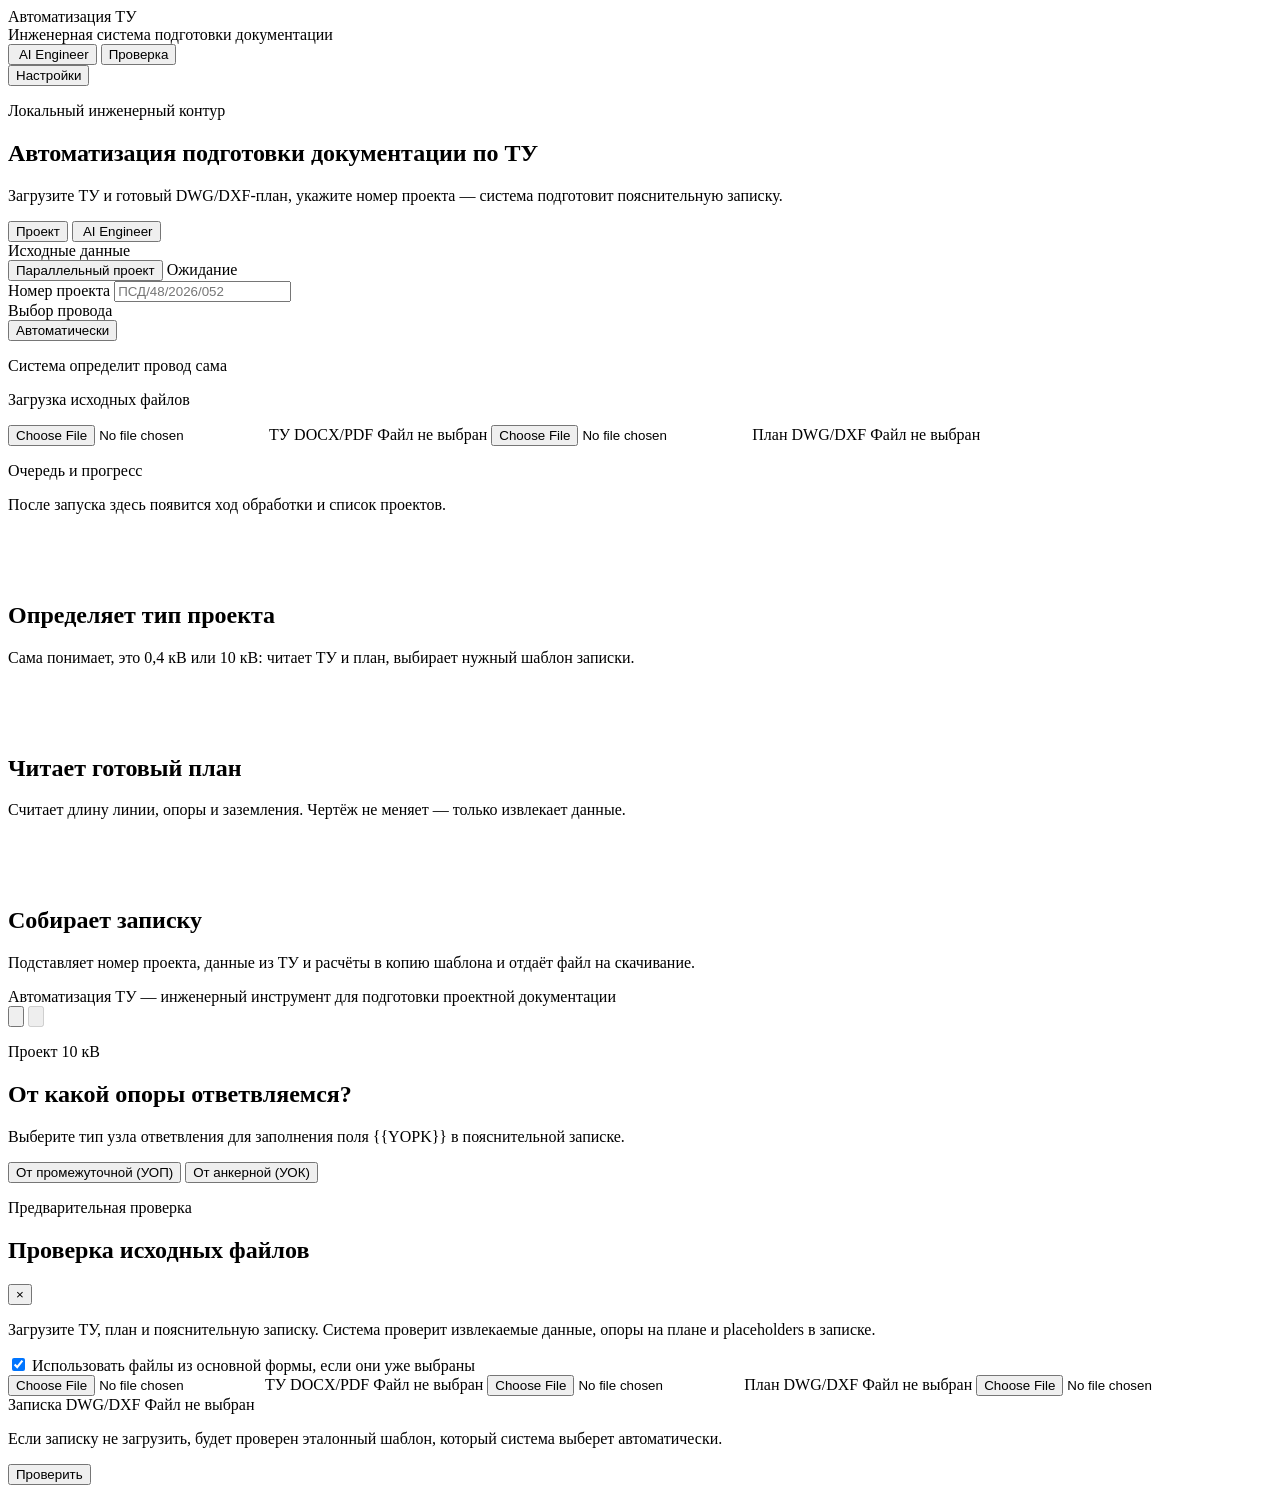
==== linux/frontend/index.html @ 464dc24c "Добавить в репозиторий папки windows и linux с запуском, который открывает программу в браузере. Co-" ====
<!doctype html>
<html lang="ru">
  <head>
    <meta charset="utf-8" />
    <meta name="viewport" content="width=device-width, initial-scale=1" />
    <title>Автоматизация ТУ</title>
    <link rel="stylesheet" href="/static/styles.css?v=20260827tiles2" />
  </head>
  <body data-theme="dark">
    <div class="page-bg" aria-hidden="true">
      <div class="page-bg__photo"></div>
      <div class="page-bg__shimmer"></div>
      <div class="page-bg__veil"></div>
    </div>
    <div class="cursor-light" id="cursorLight"></div>
    <div class="page-shell">
      <header class="topbar">
        <div>
          <div class="brand" data-i18n="brand">Автоматизация ТУ</div>
          <div class="system-status" data-i18n="systemStatus">Инженерная система подготовки документации</div>
        </div>
        <div class="top-actions">
          <button class="top-control liquid-control top-control--with-icon" id="openAiEngineerTab" type="button">
            <img class="ui-photo-icon ui-photo-icon--inline" src="/static/icons/luna.jpg" alt="" aria-hidden="true" />
            <span data-i18n="aiEngineerTab">AI Engineer</span>
          </button>
          <button class="top-control liquid-control" id="openCheckPanel" type="button" data-i18n="checkPanelOpen">Проверка</button>
          <div class="settings-menu liquid-control" id="settingsMenu">
            <button
              class="top-control settings-menu__trigger"
              id="settingsTrigger"
              type="button"
              aria-haspopup="true"
              aria-expanded="false"
              aria-controls="settingsPanel"
              data-i18n="settingsOpen"
            >
              Настройки
            </button>
            <div class="settings-menu__panel" id="settingsPanel" hidden>
              <p class="settings-menu__title" data-i18n="settingsTitle">Настройки</p>
              <div class="settings-menu__row">
                <span class="settings-menu__label" data-i18n="languageLabel">Язык</span>
                <div class="language-picker" id="languagePicker">
                  <button
                    class="language-picker__trigger"
                    id="languageTrigger"
                    type="button"
                    aria-haspopup="listbox"
                    aria-expanded="false"
                    aria-controls="languageMenu"
                  >
                    <span class="language-picker__flag" id="languageFlag" aria-hidden="true">🇷🇺</span>
                    <span class="language-picker__name" id="languageName">Русский</span>
                    <span class="language-picker__chevron" aria-hidden="true"></span>
                  </button>
                  <ul class="language-picker__menu" id="languageMenu" role="listbox" hidden>
                    <li>
                      <button class="language-picker__option is-active" type="button" role="option" data-lang="ru">
                        <span class="language-picker__option-flag" aria-hidden="true">🇷🇺</span>
                        <span>Русский</span>
                      </button>
                    </li>
                    <li>
                      <button class="language-picker__option" type="button" role="option" data-lang="en">
                        <span class="language-picker__option-flag" aria-hidden="true">🇬🇧</span>
                        <span>English</span>
                      </button>
                    </li>
                    <li>
                      <button class="language-picker__option" type="button" role="option" data-lang="de">
                        <span class="language-picker__option-flag" aria-hidden="true">🇩🇪</span>
                        <span>Deutsch</span>
                      </button>
                    </li>
                    <li>
                      <button class="language-picker__option" type="button" role="option" data-lang="it">
                        <span class="language-picker__option-flag" aria-hidden="true">🇮🇹</span>
                        <span>Italiano</span>
                      </button>
                    </li>
                  </ul>
                </div>
              </div>
              <div class="settings-menu__row">
                <span class="settings-menu__label" data-i18n="themeLabel">Тема</span>
                <button class="settings-menu__action" id="themeToggle" type="button" data-i18n="themeLight">
                  Светлая тема
                </button>
              </div>
            </div>
          </div>
        </div>
      </header>

      <main>
        <section class="hero">
          <p class="eyebrow" data-i18n="eyebrow">Локальный инженерный контур</p>
          <h1 class="hero-title" data-i18n="heroTitle">Автоматизация подготовки документации по ТУ</h1>
          <p class="hero-copy" data-i18n="heroCopy">
            Загрузите ТУ и готовый DWG/DXF-план, укажите номер проекта — система подготовит пояснительную записку.
          </p>
        </section>

        <nav class="workspace-tabs" aria-label="Разделы">
          <button class="workspace-tab is-active" type="button" data-workspace-tab="project" data-i18n="tabProject">
            Проект
          </button>
          <button class="workspace-tab workspace-tab--with-icon" type="button" data-workspace-tab="ai" id="aiEngineerTabButton">
            <img class="ui-photo-icon ui-photo-icon--inline" src="/static/icons/luna.jpg" alt="" aria-hidden="true" />
            <span data-i18n="aiEngineerTab">AI Engineer</span>
          </button>
        </nav>

        <section class="workspace" data-active-tab="project" id="workspaceRoot">
          <form class="work-card glass" id="processForm" data-tab-panel="project">
            <div class="panel-head">
              <span data-i18n="inputData">Исходные данные</span>
              <div class="panel-head__actions">
                <button class="top-control liquid-control" id="addParallelProject" type="button" data-i18n="addParallelProject">
                  Параллельный проект
                </button>
                <span class="run-state" id="runState" data-i18n="idle">Ожидание</span>
              </div>
            </div>

            <label class="field field-primary">
              <span class="field-label" data-i18n="projectNumber">Номер проекта</span>
              <input
                id="projectNumber"
                name="project_number"
                type="text"
                placeholder="ПСД/48/2026/052"
                autocomplete="off"
                inputmode="text"
              />
            </label>

            <div class="field wire-field" id="wireField">
              <span class="field-label" data-i18n="wirePanelTitle">Выбор провода</span>
              <div class="language-picker liquid-control" id="wirePicker">
                <button
                  class="language-picker__trigger"
                  id="wireTrigger"
                  type="button"
                  aria-haspopup="listbox"
                  aria-expanded="false"
                  aria-controls="wireMenu"
                  aria-describedby="wireHint"
                >
                  <span class="language-picker__name" id="wireValue">Автоматически</span>
                  <span class="language-picker__chevron" aria-hidden="true"></span>
                </button>
                <ul class="language-picker__menu" id="wireMenu" role="listbox" hidden>
                  <li>
                    <button class="language-picker__option is-active" type="button" role="option" data-value="auto">
                      <span class="language-picker__option-copy">
                        <span class="language-picker__option-title" data-wire-label="wireAuto">Автоматически</span>
                        <span class="language-picker__option-meta" data-wire-label="wireAutoMeta">Из технических условий</span>
                      </span>
                    </button>
                  </li>
                  <li>
                    <button class="language-picker__option" type="button" role="option" data-value="manual:3*70+1*70">
                      <span class="language-picker__option-copy">
                        <span class="language-picker__option-title">3х70+1х70</span>
                        <span class="language-picker__option-meta" data-wire-label="wireManualMeta">Ручной выбор</span>
                      </span>
                    </button>
                  </li>
                  <li>
                    <button class="language-picker__option" type="button" role="option" data-value="manual:3*50+1*54,6">
                      <span class="language-picker__option-copy">
                        <span class="language-picker__option-title">3х50+1х54,6</span>
                        <span class="language-picker__option-meta" data-wire-label="wireManualMeta">Ручной выбор</span>
                      </span>
                    </button>
                  </li>
                  <li>
                    <button class="language-picker__option" type="button" role="option" data-value="manual:3*35+1*35">
                      <span class="language-picker__option-copy">
                        <span class="language-picker__option-title">3х35+1х35</span>
                        <span class="language-picker__option-meta" data-wire-label="wireManualMeta">Ручной выбор</span>
                      </span>
                    </button>
                  </li>
                </ul>
              </div>
              <input id="wireSelectionMode" name="wire_selection_mode" type="hidden" value="auto" />
              <input id="wireManualValue" name="wire_manual_value" type="hidden" value="" />
              <input id="branchPoleType" name="branch_pole_type" type="hidden" value="" />
              <p class="field-hint wire-hint" id="wireHint" data-i18n="wireHintAuto">Система определит провод сама</p>
            </div>

            <div class="form-section">
              <p class="form-section__label" data-i18n="uploadSection">Загрузка исходных файлов</p>
              <div class="upload-grid">
              <label class="upload-control upload-control--tu liquid-control" for="tuFile" data-empty="true">
                <input id="tuFile" name="tu_file" type="file" accept=".docx,.pdf" />
                <span class="upload-icon" aria-hidden="true"><img class="ui-photo-icon" src="/static/icons/files.jpg" alt="" /></span>
                <span class="upload-label" data-i18n="tuUpload">ТУ DOCX/PDF</span>
                <span class="upload-name" id="tuName" data-empty="true">Файл не выбран</span>
              </label>

              <label class="upload-control upload-control--plan liquid-control" for="planFile" data-empty="true">
                <input id="planFile" name="plan_file" type="file" accept=".dxf,.dwg" />
                <span class="upload-icon" aria-hidden="true"><img class="ui-photo-icon" src="/static/icons/plan.jpg" alt="" /></span>
                <span class="upload-label" data-i18n="planUpload">План DWG/DXF</span>
                <span class="upload-name" id="planName" data-empty="true">Файл не выбран</span>
              </label>
            </div>
            </div>

            <div class="notice" id="notice" role="status" aria-live="polite"></div>
          </form>

          <aside class="status-card glass" id="statusCard" data-tab-panel="project">
            <div class="live-status" id="liveStatusPanel" hidden>
              <div class="panel-head">
                <span data-i18n="processingStatus">Статус обработки</span>
                <span class="status-progress__value" id="statusProgressValue">0%</span>
              </div>

              <div class="status-progress" aria-hidden="true">
                <div class="status-progress__track">
                  <div class="status-progress__bar" id="statusProgressBar"></div>
                </div>
              </div>

              <div class="status-list" id="statusList">
                <div class="status-item" data-step="files_uploaded">
                  <span class="status-mark" aria-hidden="true">○</span>
                  <span class="status-icon" aria-hidden="true"><img class="ui-photo-icon" src="/static/icons/files.jpg" alt="" /></span>
                  <span class="status-label" data-i18n="stepFiles">Файлы загружены</span>
                </div>
                <div class="status-item" data-step="tu_extracted">
                  <span class="status-mark" aria-hidden="true">○</span>
                  <span class="status-icon" aria-hidden="true"><img class="ui-photo-icon" src="/static/icons/luna.jpg" alt="" /></span>
                  <span class="status-label" data-i18n="stepTu">ТУ проанализированы</span>
                </div>
                <div class="status-item" data-step="plan_analyzed">
                  <span class="status-mark" aria-hidden="true">○</span>
                  <span class="status-icon" aria-hidden="true"><img class="ui-photo-icon" src="/static/icons/plan.jpg" alt="" /></span>
                  <span class="status-label" data-i18n="stepPlan">Анализ плана</span>
                </div>
                <div class="status-item" data-step="replacement_map_created">
                  <span class="status-mark" aria-hidden="true">○</span>
                  <span class="status-icon" aria-hidden="true"><img class="ui-photo-icon" src="/static/icons/luna.jpg" alt="" /></span>
                  <span class="status-label" data-i18n="stepMap">Создание карты замен</span>
                </div>
                <div class="status-item" data-step="dwg_filled">
                  <span class="status-mark" aria-hidden="true">○</span>
                  <span class="status-icon" aria-hidden="true"><img class="ui-photo-icon" src="/static/icons/power.jpg" alt="" /></span>
                  <span class="status-label" data-i18n="stepDwg">Генерация записки</span>
                </div>
                <div class="status-item" data-step="completed">
                  <span class="status-mark" aria-hidden="true">○</span>
                  <span class="status-icon" aria-hidden="true"><img class="ui-photo-icon" src="/static/icons/done.jpg" alt="" /></span>
                  <span class="status-label" data-i18n="stepDone">Готово</span>
                </div>
              </div>
            </div>

            <div class="status-idle" id="statusIdleHint">
              <p class="status-idle__title" data-i18n="statusIdleTitle">Очередь и прогресс</p>
              <p class="status-idle__text" data-i18n="statusIdleText">
                После запуска здесь появится ход обработки и список проектов.
              </p>
            </div>

            <div class="projects-panel" id="projectsPanel" hidden>
              <div class="panel-head projects-panel__head">
                <span data-i18n="projectsListTitle">Очередь проектов</span>
                <span class="projects-panel__count" id="projectsCount">0</span>
              </div>
              <p class="projects-panel__hint" data-i18n="projectsListHint">
                Локальный сервер: проекты идут параллельно, у каждого свой прогресс и скачивание.
              </p>
              <div class="projects-list" id="projectsList"></div>
            </div>
          </aside>

          <section class="ai-engineer glass" id="aiEngineerPanel" data-tab-panel="ai" hidden>
            <div class="ai-engineer__head">
              <div>
                <p class="ai-engineer__eyebrow" data-i18n="aiEngineerEyebrow">Пост-проверка готового проекта</p>
                <h2 class="ai-engineer__title">
                  <img class="ui-photo-icon ui-photo-icon--title" src="/static/icons/luna.jpg" alt="" aria-hidden="true" />
                  <span data-i18n="aiEngineerTitle">AI Engineer</span>
                </h2>
              </div>
              <p class="ai-engineer__badge" id="aiEngineerModeBadge" hidden></p>
            </div>

            <div class="ai-engineer__idle" id="aiEngineerIdle">
              <p class="ai-engineer__idle-title" data-i18n="aiEngineerIdleTitle">Отчёт появится после генерации</p>
              <p class="ai-engineer__idle-text" data-i18n="aiEngineerIdleText">
                Сначала сформируйте проект на вкладке «Проект». AI Engineer не меняет файлы — только даёт рекомендации.
              </p>
            </div>

            <div class="ai-engineer__report" id="aiEngineerReport" hidden>
              <div class="ai-engineer__score-card">
                <p class="ai-engineer__score-label" data-i18n="aiEngineerScoreLabel">Общий рейтинг проекта</p>
                <p class="ai-engineer__score" id="aiEngineerScore">—</p>
                <p class="ai-engineer__summary" id="aiEngineerSummary"></p>
              </div>

              <div class="ai-engineer__block">
                <h3 data-i18n="aiEngineerCheckedTitle">Что проверено</h3>
                <ul class="ai-engineer__checked" id="aiEngineerChecked"></ul>
                <p class="ai-engineer__placement" id="aiEngineerPlacement" hidden></p>
              </div>

              <div class="ai-engineer__block">
                <h3 data-i18n="aiEngineerFindingsTitle">Замечания</h3>
                <p class="ai-engineer__findings-count" id="aiEngineerFindingsCount"></p>
                <div class="ai-engineer__findings" id="aiEngineerFindings"></div>
              </div>

              <p class="ai-engineer__disclaimer" id="aiEngineerDisclaimer" data-i18n="aiEngineerDisclaimer">
                Все замечания — рекомендации. AI Engineer не изменяет проект автоматически.
              </p>
            </div>

            <div class="ai-chat" id="aiEngineerChat">
                <div class="ai-chat__aurora" aria-hidden="true"></div>
                <div class="ai-chat__head">
                  <div class="ai-chat__persona">
                    <span class="ai-chat__avatar">
                      <img src="/static/icons/luna.jpg" alt="" />
                    </span>
                    <div>
                      <p class="ai-chat__name" data-i18n="aiEngineerChatTitle">Инженер в чате</p>
                      <p class="ai-chat__live">
                        <span class="ai-chat__dot" aria-hidden="true"></span>
                        <span class="ai-chat__live-ready" data-i18n="aiEngineerChatLive">Онлайн · знает этот проект</span>
                        <span class="ai-chat__live-wait" data-i18n="aiEngineerChatStandby">Онлайн · нормы и правила</span>
                      </p>
                    </div>
                  </div>
                  <span class="ai-chat__luna">Luna</span>
                </div>
                <p class="ai-chat__hint" data-i18n="aiEngineerChatHint">
                  Спросите по нормам ВЛ или по этому проекту. Проект не обязателен — Luna отвечает и без него.
                </p>
                <div class="ai-chat__log" id="aiEngineerChatLog"></div>
                <div class="ai-chat__typing" id="aiEngineerChatTyping" hidden>
                  <span class="ai-chat__avatar ai-chat__avatar--mini">
                    <img src="/static/icons/luna.jpg" alt="" />
                  </span>
                  <p class="ai-chat__dots" aria-hidden="true"><i></i><i></i><i></i></p>
                </div>
                <div class="ai-chat__chips">
                  <button type="button" class="ai-chat__chip ai-chat__chip--general" data-chat-prompt="Сколько зажимов F207 нужно на одну опору А23 и почему?">
                    F207 на А23
                  </button>
                  <button type="button" class="ai-chat__chip ai-chat__chip--general" data-chat-prompt="Чем опора ПП23 отличается от П23 и какую стойку ставить?">
                    ПП23 или П23?
                  </button>
                  <button type="button" class="ai-chat__chip ai-chat__chip--general" data-chat-prompt="Почему пролёт 0,4 кВ обычно не больше 42 метров?">
                    Пролёт 42 м
                  </button>
                  <button type="button" class="ai-chat__chip ai-chat__chip--project" data-chat-prompt="Как исправить замечания в этом проекте?">
                    Как исправить замечания?
                  </button>
                  <button type="button" class="ai-chat__chip ai-chat__chip--project" data-chat-prompt="Какие опоры стоят неверно и что поставить вместо них?">
                    Какие опоры неверные?
                  </button>
                  <button type="button" class="ai-chat__chip ai-chat__chip--project" data-chat-prompt="Коротко объясни, что в этом проекте самое важное проверить глазами.">
                    Что проверить глазами?
                  </button>
                </div>
                <form class="ai-chat__form" id="aiEngineerChatForm">
                  <input
                    class="ai-chat__input"
                    id="aiEngineerChatInput"
                    type="text"
                    maxlength="2000"
                    autocomplete="off"
                    data-i18n-placeholder="aiEngineerChatPlaceholder"
                    placeholder="Спросите по нормам или по проекту…"
                  />
                  <button class="ai-chat__send" id="aiEngineerChatSend" type="submit">
                    <span data-i18n="aiEngineerChatSend">Спросить</span>
                    <svg viewBox="0 0 24 24" width="16" height="16" aria-hidden="true">
                      <path fill="currentColor" d="M3.4 20.6 21 12 3.4 3.4l2.2 6.6L14 12l-8.4 2z" />
                    </svg>
                  </button>
                </form>
                <p class="ai-chat__status" id="aiEngineerChatStatus"></p>
              </div>
          </section>
        </section>

        <section class="benefits" id="benefitsPanel" aria-label="Возможности">
          <article class="benefit-card" data-stage="detect">
            <span class="benefit-card__media" aria-hidden="true">
              <img src="/static/icons/tile-voltage.jpg" alt="" />
            </span>
            <span class="benefit-card__glint" aria-hidden="true"></span>
            <p class="benefit-card__icon" aria-hidden="true">
              <img class="ui-photo-icon ui-photo-icon--card" src="/static/icons/power.jpg" alt="" />
            </p>
            <h2 data-i18n="cardOneTitle">Определяет тип проекта</h2>
            <p data-i18n="cardOneText">
              Сама понимает, это 0,4 кВ или 10 кВ: читает ТУ и план, выбирает нужный шаблон записки.
            </p>
          </article>
          <article class="benefit-card" data-stage="analyze">
            <span class="benefit-card__media" aria-hidden="true">
              <img src="/static/icons/tile-plan.jpg" alt="" />
            </span>
            <span class="benefit-card__glint" aria-hidden="true"></span>
            <p class="benefit-card__icon" aria-hidden="true">
              <img class="ui-photo-icon ui-photo-icon--card" src="/static/icons/plan.jpg" alt="" />
            </p>
            <h2 data-i18n="cardTwoTitle">Читает готовый план</h2>
            <p data-i18n="cardTwoText">
              Считает длину линии, опоры и заземления. Чертёж не меняет — только извлекает данные.
            </p>
          </article>
          <article class="benefit-card" data-stage="deliver">
            <span class="benefit-card__media" aria-hidden="true">
              <img src="/static/icons/tile-note.jpg" alt="" />
            </span>
            <span class="benefit-card__glint" aria-hidden="true"></span>
            <p class="benefit-card__icon" aria-hidden="true">
              <img class="ui-photo-icon ui-photo-icon--card" src="/static/icons/package.jpg" alt="" />
            </p>
            <h2 data-i18n="cardThreeTitle">Собирает записку</h2>
            <p data-i18n="cardThreeText">
              Подставляет номер проекта, данные из ТУ и расчёты в копию шаблона и отдаёт файл на скачивание.
            </p>
          </article>
        </section>
      </main>

      <footer data-i18n="footer">Автоматизация ТУ — инженерный инструмент для подготовки проектной документации</footer>
    </div>

    <nav class="action-dock" aria-label="Действия">
      <button class="dock-button dock-start liquid-control" id="startButton" type="submit" form="processForm" data-label="Старт" aria-label="Старт" data-i18n-label="dockStart" data-i18n-aria="dockStart">
        <span class="dock-icon"><img class="ui-photo-icon ui-photo-icon--dock" src="/static/icons/power.jpg" alt="" /></span>
      </button>
      <button class="dock-button dock-note liquid-control" id="downloadNote" type="button" data-label="Скачать записку" aria-label="Скачать записку" data-i18n-label="dockNote" data-i18n-aria="dockNote" disabled>
        <span class="dock-icon"><img class="ui-photo-icon ui-photo-icon--dock" src="/static/icons/package.jpg" alt="" /></span>
      </button>
    </nav>

    <div class="check-panel-backdrop" id="checkPanelBackdrop" hidden></div>
    <div class="check-panel-backdrop" id="yopkBackdrop" hidden></div>
    <aside class="yopk-panel glass" id="yopkPanel" aria-hidden="true" aria-labelledby="yopkPanelTitle">
      <div class="check-panel__head">
        <div>
          <p class="check-panel__eyebrow" data-i18n="yopkEyebrow">Проект 10 кВ</p>
          <h2 class="check-panel__title" id="yopkPanelTitle" data-i18n="yopkTitle">От какой опоры ответвляемся?</h2>
        </div>
      </div>
      <p class="check-panel__copy" data-i18n="yopkCopy">
        Выберите тип узла ответвления для заполнения поля {{YOPK}} в пояснительной записке.
      </p>
      <div class="yopk-actions">
        <button class="check-panel__submit liquid-control" id="yopkIntermediate" type="button" data-i18n="yopkIntermediate">
          От промежуточной (УОП)
        </button>
        <button class="check-panel__submit liquid-control" id="yopkAnchor" type="button" data-i18n="yopkAnchor">
          От анкерной (УОК)
        </button>
      </div>
    </aside>
    <aside class="check-panel glass" id="checkPanel" aria-hidden="true" aria-labelledby="checkPanelTitle">
      <div class="check-panel__head">
        <div>
          <p class="check-panel__eyebrow" data-i18n="checkPanelEyebrow">Предварительная проверка</p>
          <h2 class="check-panel__title" id="checkPanelTitle" data-i18n="checkPanelTitle">Проверка исходных файлов</h2>
        </div>
        <button class="check-panel__close liquid-control" id="closeCheckPanel" type="button" aria-label="Закрыть" data-i18n-aria="checkPanelClose">×</button>
      </div>

      <p class="check-panel__copy" data-i18n="checkPanelCopy">
        Загрузите ТУ, план и пояснительную записку. Система проверит извлекаемые данные, опоры на плане и placeholders в записке.
      </p>

      <label class="check-panel__reuse">
        <input id="useMainFormFiles" type="checkbox" checked />
        <span data-i18n="checkPanelReuse">Использовать файлы из основной формы, если они уже выбраны</span>
      </label>

      <form class="check-panel__form" id="checkForm">
        <label class="upload-control upload-control--tu liquid-control" for="checkTuFile" data-empty="true">
          <input id="checkTuFile" name="tu_file" type="file" accept=".docx,.pdf" />
          <span class="upload-label" data-i18n="tuUpload">ТУ DOCX/PDF</span>
          <span class="upload-name" id="checkTuName" data-empty="true">Файл не выбран</span>
        </label>

        <label class="upload-control upload-control--plan liquid-control" for="checkPlanFile" data-empty="true">
          <input id="checkPlanFile" name="plan_file" type="file" accept=".dxf,.dwg" />
          <span class="upload-label" data-i18n="planUpload">План DWG/DXF</span>
          <span class="upload-name" id="checkPlanName" data-empty="true">Файл не выбран</span>
        </label>

        <label class="upload-control upload-control--note liquid-control" for="checkNoteFile" data-empty="true">
          <input id="checkNoteFile" name="note_file" type="file" accept=".dwg,.dxf" />
          <span class="upload-label" data-i18n="checkNoteUpload">Записка DWG/DXF</span>
          <span class="upload-name" id="checkNoteName" data-empty="true">Файл не выбран</span>
        </label>

        <p class="check-panel__hint" data-i18n="checkPanelNoteHint">
          Если записку не загрузить, будет проверен эталонный шаблон, который система выберет автоматически.
        </p>

        <button class="check-panel__submit liquid-control" id="runCheckButton" type="submit" data-i18n="checkPanelRun">Проверить</button>
      </form>

      <div class="check-panel__results" id="checkResults" hidden>
        <div class="check-panel__summary" id="checkSummary"></div>
        <div class="check-panel__armature" id="checkArmature" hidden>
          <p class="check-panel__armature-title" data-i18n="checkArmatureTitle">Расчёт арматуры по плану</p>
          <ul class="check-armature-list" id="checkArmatureList"></ul>
        </div>
        <ul class="check-issue-list" id="checkIssueList"></ul>
      </div>
    </aside>

    <script src="/static/script.js?v=20260827tiles2"></script>
  </body>
</html>
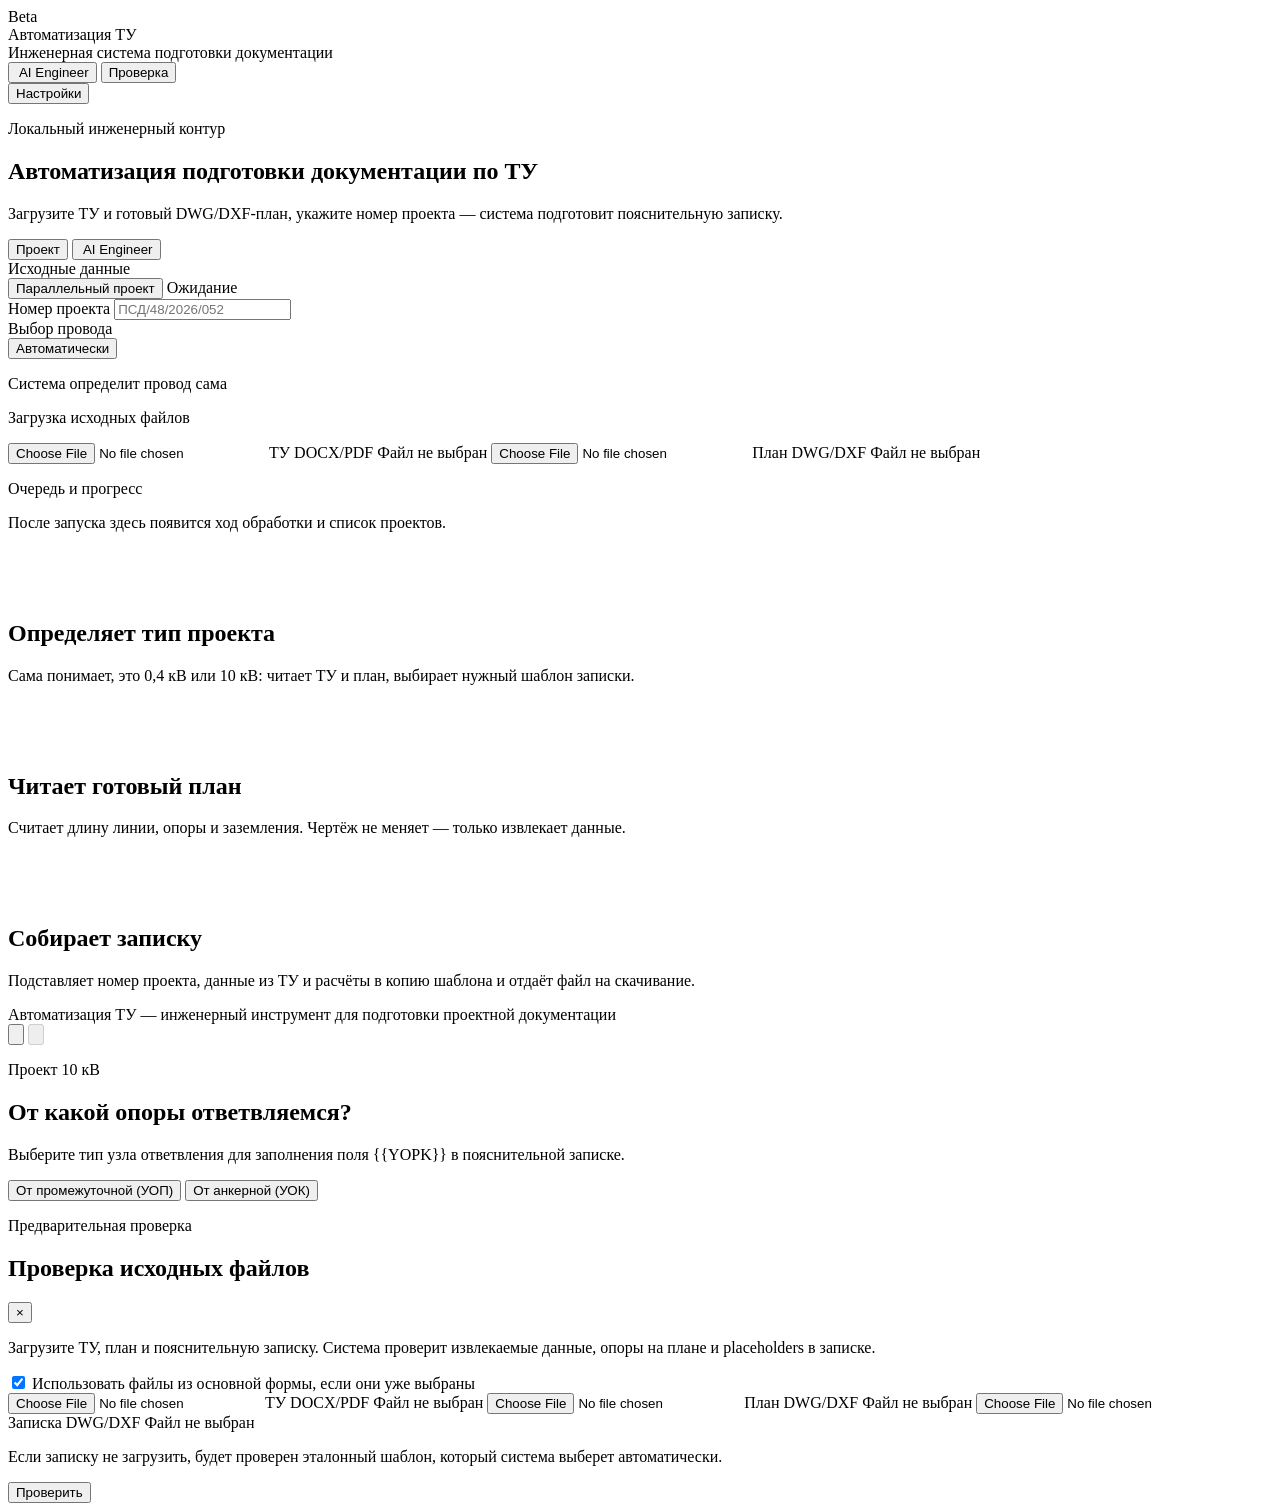
==== commit a4732769: "Научить AI Engineer отвечать про арматуру 0,4 и 10 кВ и повесить на сайт метку Beta. Co-authored-by:" ====
--- a/linux/frontend/index.html
+++ b/linux/frontend/index.html
@@ -4,9 +4,12 @@
     <meta charset="utf-8" />
     <meta name="viewport" content="width=device-width, initial-scale=1" />
     <title>Автоматизация ТУ</title>
-    <link rel="stylesheet" href="/static/styles.css?v=20260827tiles2" />
+    <link rel="stylesheet" href="/static/styles.css?v=20261112beta" />
   </head>
   <body data-theme="dark">
+    <div class="beta-ribbon" aria-hidden="true">
+      <span class="beta-ribbon__pill">Beta</span>
+    </div>
     <div class="page-bg" aria-hidden="true">
       <div class="page-bg__photo"></div>
       <div class="page-bg__shimmer"></div>
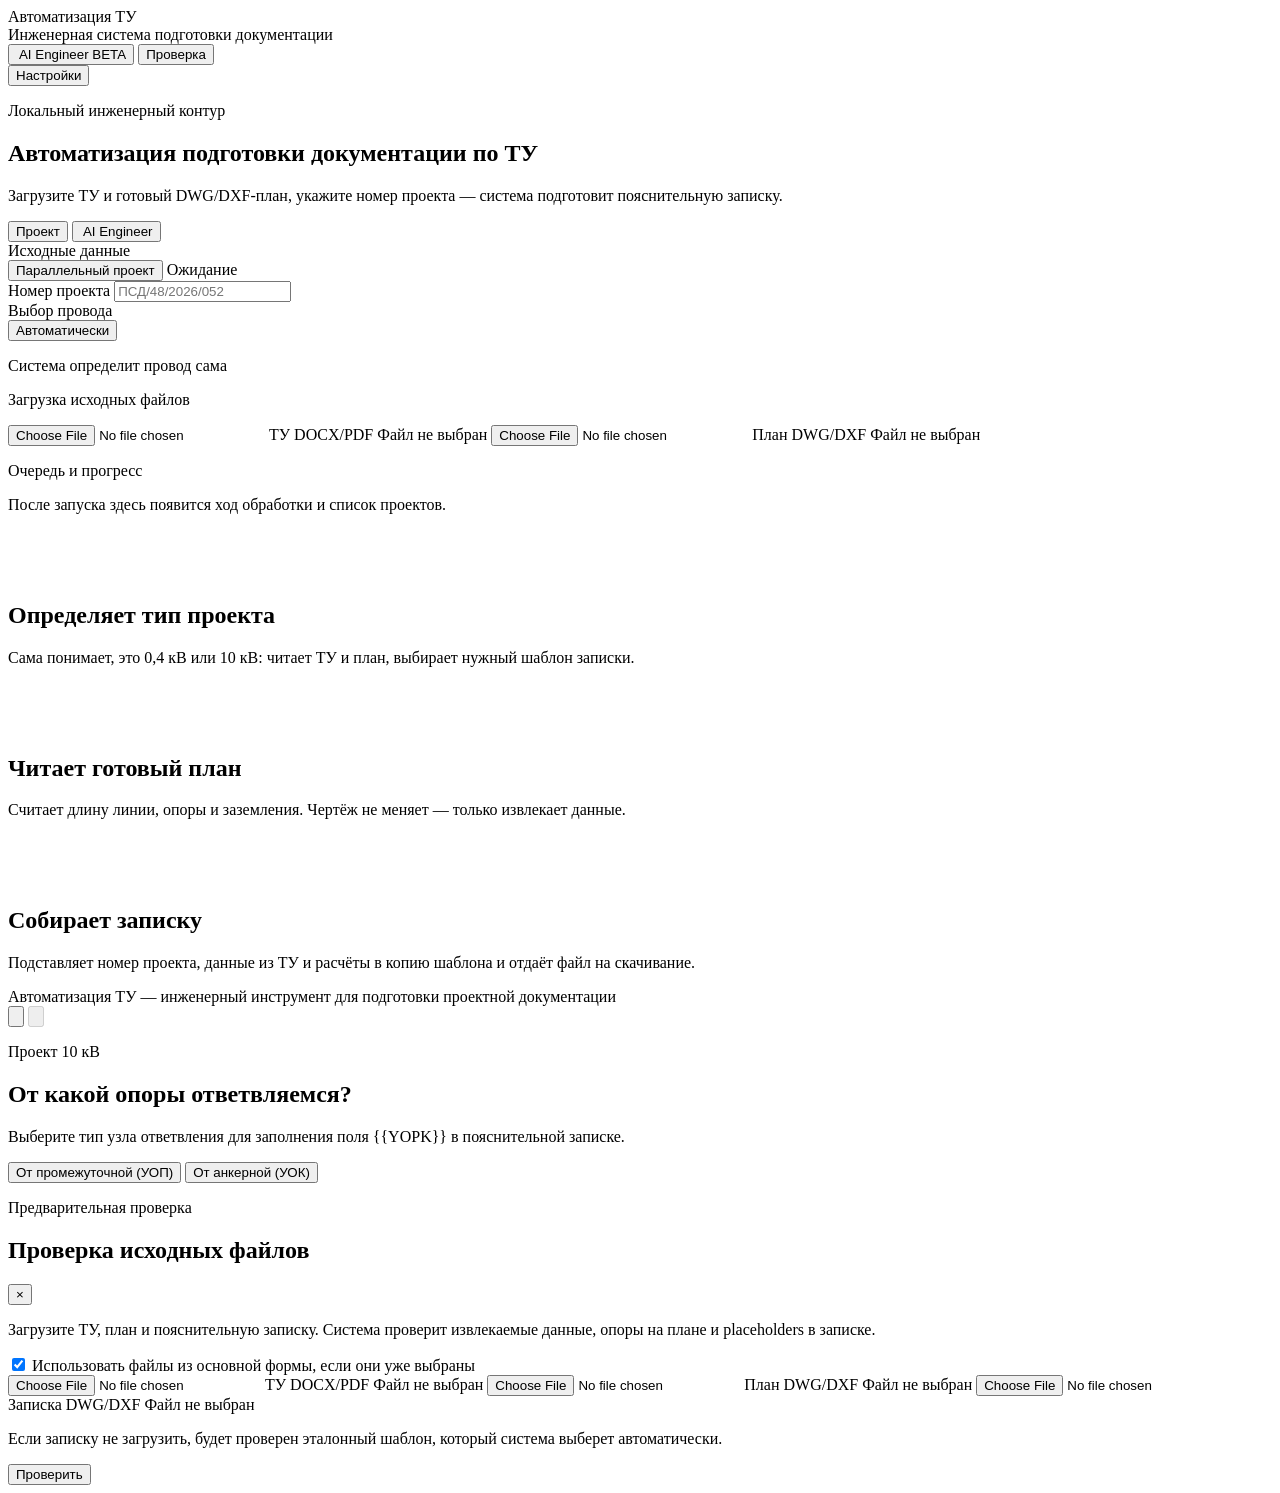
==== commit e6aa80ea: "Поставить табличку BETA на кнопку и карточку AI Engineer, не закрывая текст. Co-authored-by: Cursor " ====
--- a/linux/frontend/index.html
+++ b/linux/frontend/index.html
@@ -4,12 +4,9 @@
     <meta charset="utf-8" />
     <meta name="viewport" content="width=device-width, initial-scale=1" />
     <title>Автоматизация ТУ</title>
-    <link rel="stylesheet" href="/static/styles.css?v=20261112beta" />
+    <link rel="stylesheet" href="/static/styles.css?v=20261112beta2" />
   </head>
   <body data-theme="dark">
-    <div class="beta-ribbon" aria-hidden="true">
-      <span class="beta-ribbon__pill">Beta</span>
-    </div>
     <div class="page-bg" aria-hidden="true">
       <div class="page-bg__photo"></div>
       <div class="page-bg__shimmer"></div>
@@ -26,6 +23,7 @@
           <button class="top-control liquid-control top-control--with-icon" id="openAiEngineerTab" type="button">
             <img class="ui-photo-icon ui-photo-icon--inline" src="/static/icons/luna.jpg" alt="" aria-hidden="true" />
             <span data-i18n="aiEngineerTab">AI Engineer</span>
+            <span class="beta-tag">BETA</span>
           </button>
           <button class="top-control liquid-control" id="openCheckPanel" type="button" data-i18n="checkPanelOpen">Проверка</button>
           <div class="settings-menu liquid-control" id="settingsMenu">
@@ -292,7 +290,10 @@
                   <span data-i18n="aiEngineerTitle">AI Engineer</span>
                 </h2>
               </div>
-              <p class="ai-engineer__badge" id="aiEngineerModeBadge" hidden></p>
+              <div class="ai-engineer__marks">
+                <span class="beta-tag">BETA</span>
+                <p class="ai-engineer__badge" id="aiEngineerModeBadge" hidden></p>
+              </div>
             </div>
 
             <div class="ai-engineer__idle" id="aiEngineerIdle">
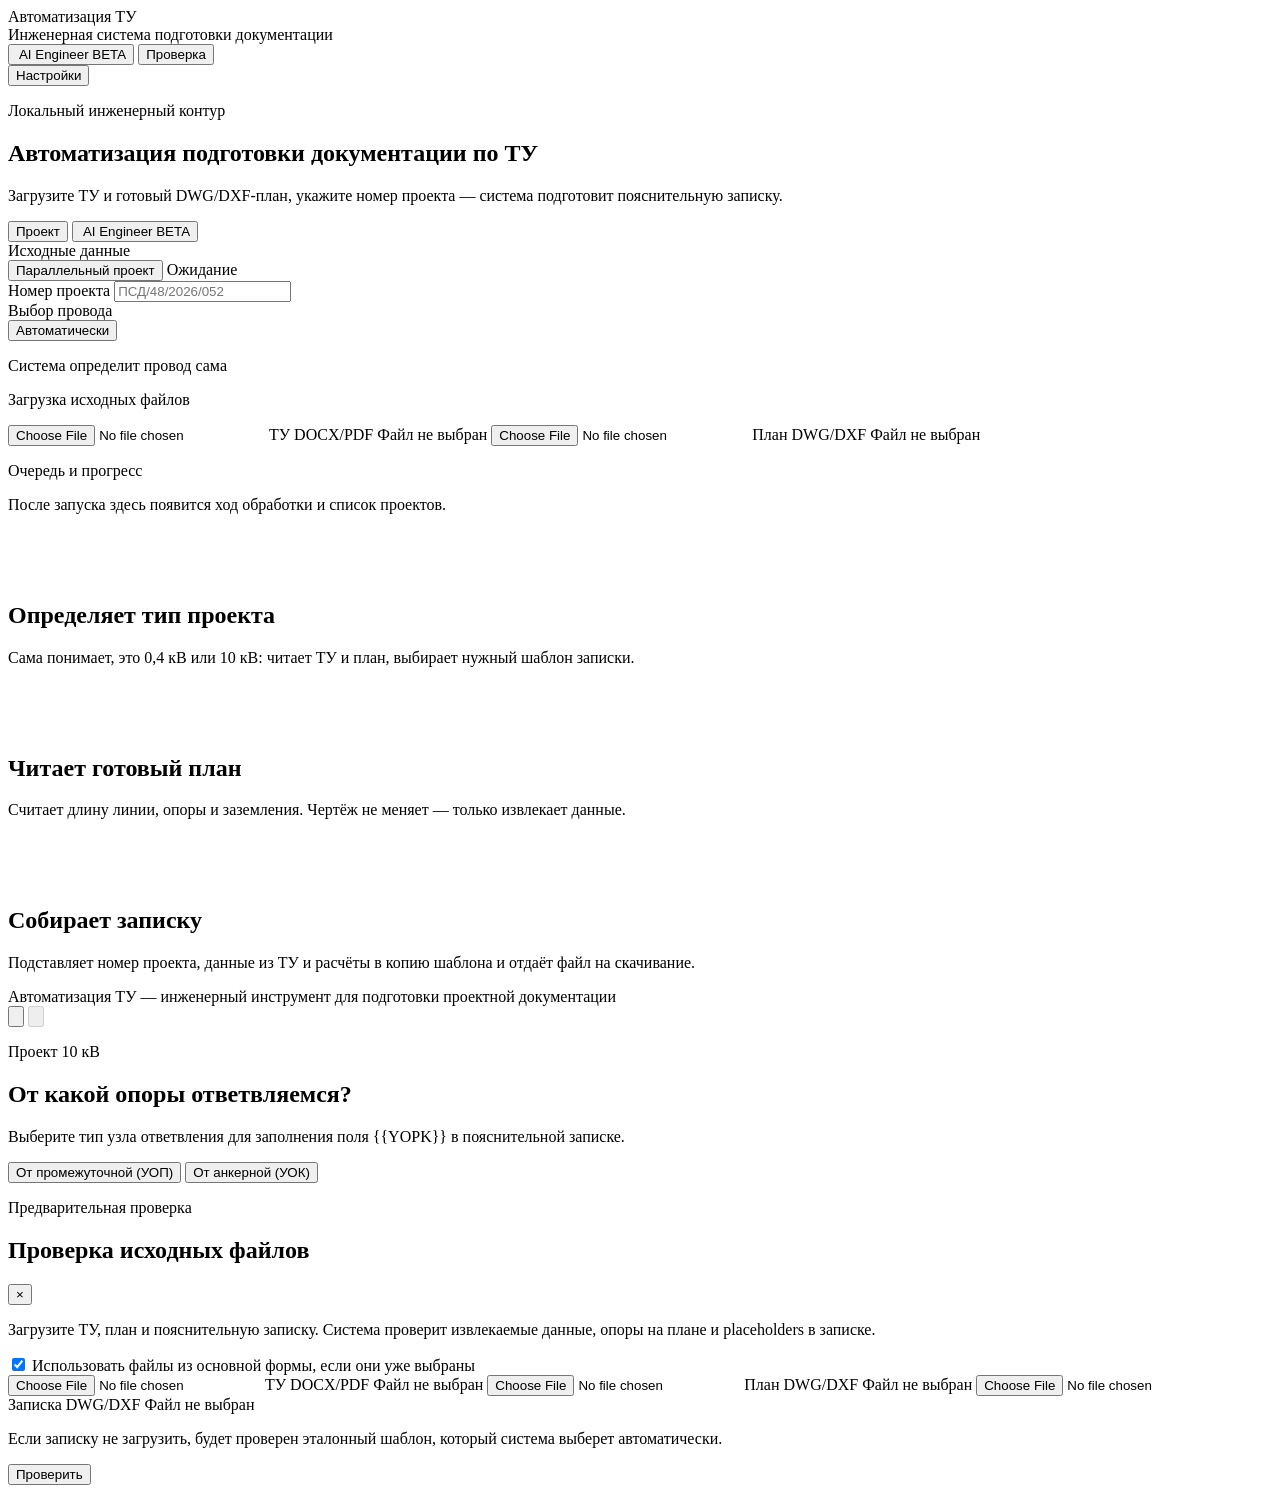
==== commit 1e4568b0: "Увеличить табличку BETA в углу карточки и добавить её на вкладку AI Engineer. Co-authored-by: Cursor" ====
--- a/linux/frontend/index.html
+++ b/linux/frontend/index.html
@@ -4,7 +4,7 @@
     <meta charset="utf-8" />
     <meta name="viewport" content="width=device-width, initial-scale=1" />
     <title>Автоматизация ТУ</title>
-    <link rel="stylesheet" href="/static/styles.css?v=20261112beta2" />
+    <link rel="stylesheet" href="/static/styles.css?v=20261112beta4" />
   </head>
   <body data-theme="dark">
     <div class="page-bg" aria-hidden="true">
@@ -110,6 +110,7 @@
           <button class="workspace-tab workspace-tab--with-icon" type="button" data-workspace-tab="ai" id="aiEngineerTabButton">
             <img class="ui-photo-icon ui-photo-icon--inline" src="/static/icons/luna.jpg" alt="" aria-hidden="true" />
             <span data-i18n="aiEngineerTab">AI Engineer</span>
+            <span class="beta-tag">BETA</span>
           </button>
         </nav>
 
@@ -282,6 +283,7 @@
           </aside>
 
           <section class="ai-engineer glass" id="aiEngineerPanel" data-tab-panel="ai" hidden>
+            <span class="beta-tag beta-tag--corner">BETA</span>
             <div class="ai-engineer__head">
               <div>
                 <p class="ai-engineer__eyebrow" data-i18n="aiEngineerEyebrow">Пост-проверка готового проекта</p>
@@ -291,7 +293,6 @@
                 </h2>
               </div>
               <div class="ai-engineer__marks">
-                <span class="beta-tag">BETA</span>
                 <p class="ai-engineer__badge" id="aiEngineerModeBadge" hidden></p>
               </div>
             </div>
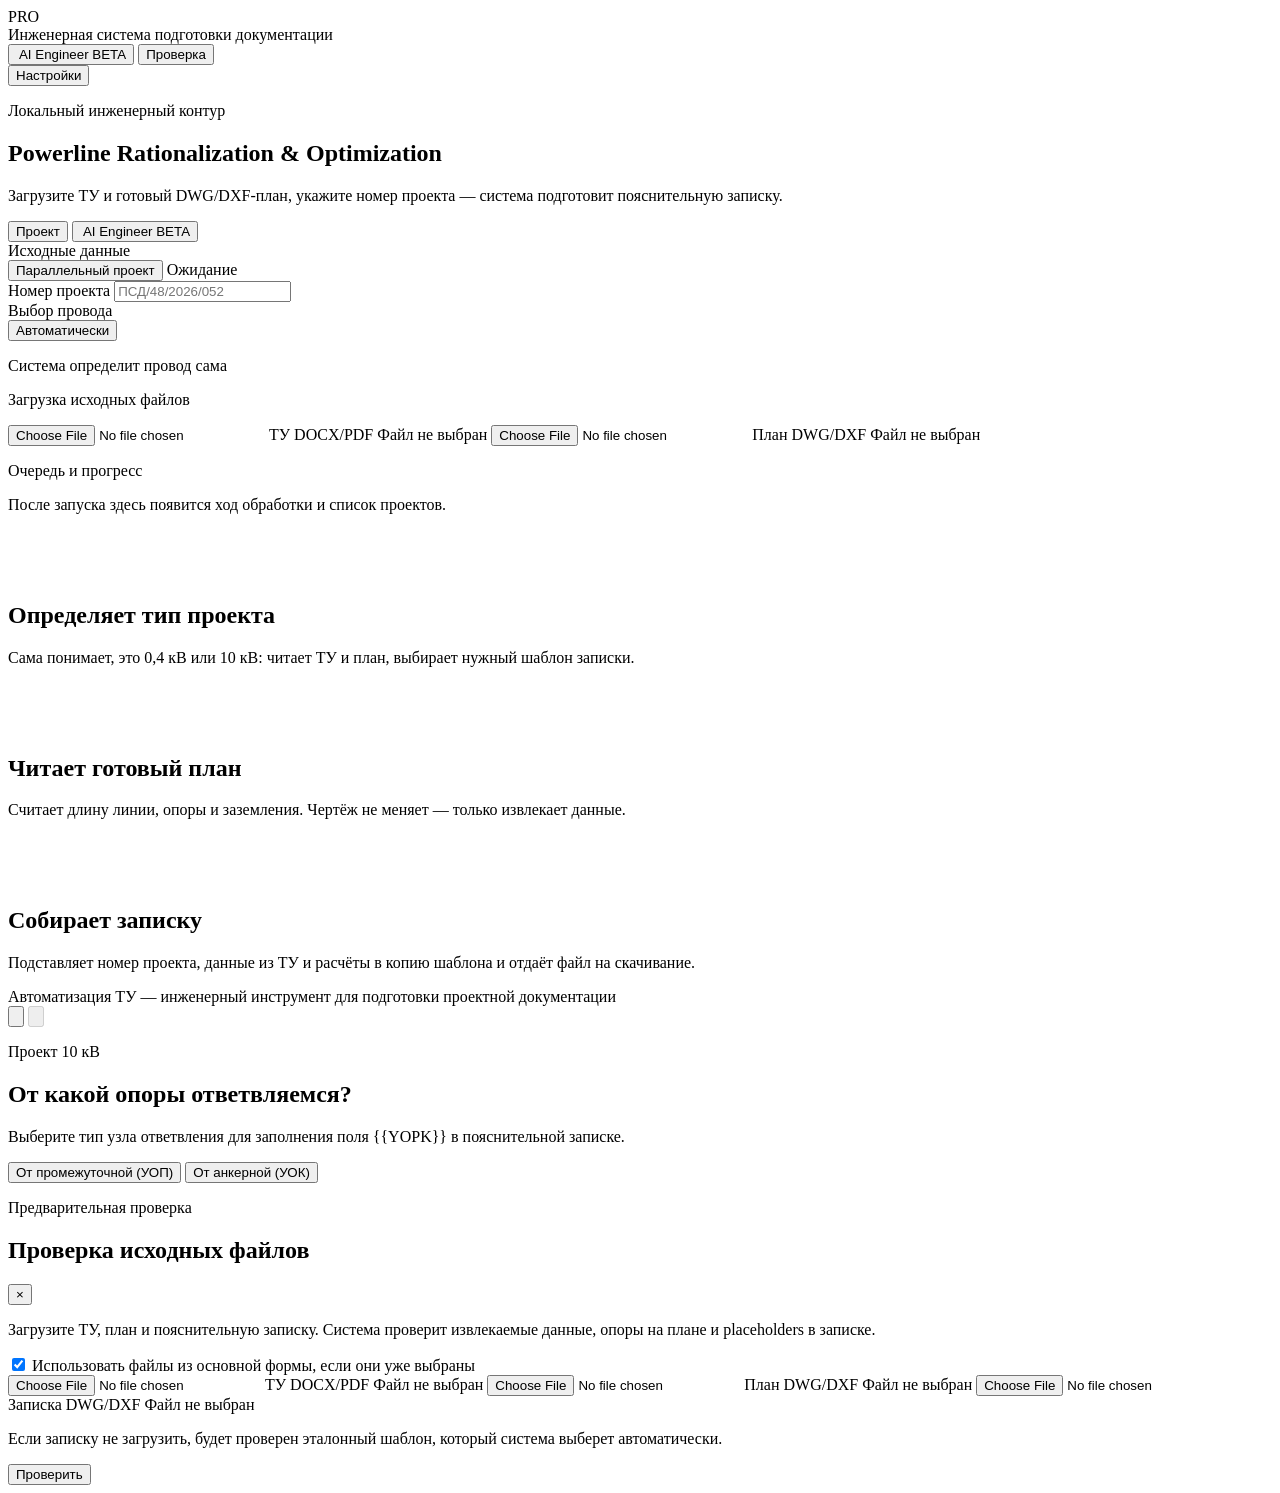
==== commit 339faec9: "Считать трассы по Электрика_04 и Электрика_10, добавлять 5 м на ввод в ТП и обновить интерфейс PRO. " ====
--- a/linux/frontend/index.html
+++ b/linux/frontend/index.html
@@ -3,8 +3,8 @@
   <head>
     <meta charset="utf-8" />
     <meta name="viewport" content="width=device-width, initial-scale=1" />
-    <title>Автоматизация ТУ</title>
-    <link rel="stylesheet" href="/static/styles.css?v=20261112beta4" />
+    <title>PRO</title>
+    <link rel="stylesheet" href="/static/styles.css?v=20261125pro" />
   </head>
   <body data-theme="dark">
     <div class="page-bg" aria-hidden="true">
@@ -16,7 +16,7 @@
     <div class="page-shell">
       <header class="topbar">
         <div>
-          <div class="brand" data-i18n="brand">Автоматизация ТУ</div>
+          <div class="brand" data-i18n="brand">PRO</div>
           <div class="system-status" data-i18n="systemStatus">Инженерная система подготовки документации</div>
         </div>
         <div class="top-actions">
@@ -89,6 +89,11 @@
                   Светлая тема
                 </button>
               </div>
+              <div class="settings-menu__row">
+                <button class="settings-menu__action" id="openUsageGuide" type="button" data-i18n="guideOpen">
+                  Инструкция по использованию
+                </button>
+              </div>
             </div>
           </div>
         </div>
@@ -97,7 +102,7 @@
       <main>
         <section class="hero">
           <p class="eyebrow" data-i18n="eyebrow">Локальный инженерный контур</p>
-          <h1 class="hero-title" data-i18n="heroTitle">Автоматизация подготовки документации по ТУ</h1>
+          <h1 class="hero-title" data-i18n="heroTitle">Powerline Rationalization &amp; Optimization</h1>
           <p class="hero-copy" data-i18n="heroCopy">
             Загрузите ТУ и готовый DWG/DXF-план, укажите номер проекта — система подготовит пояснительную записку.
           </p>
@@ -344,10 +349,10 @@
                       </p>
                     </div>
                   </div>
-                  <span class="ai-chat__luna">Luna</span>
+                  <span class="ai-chat__luna">ROSSETI</span>
                 </div>
                 <p class="ai-chat__hint" data-i18n="aiEngineerChatHint">
-                  Спросите по нормам ВЛ или по этому проекту. Проект не обязателен — Luna отвечает и без него.
+                  Спросите по нормам ВЛ или по этому проекту. Проект не обязателен — ROSSETI отвечает и без него.
                 </p>
                 <div class="ai-chat__log" id="aiEngineerChatLog"></div>
                 <div class="ai-chat__typing" id="aiEngineerChatTyping" hidden>
@@ -453,6 +458,61 @@
       </button>
     </nav>
 
+    <div class="guide-backdrop" id="usageGuideBackdrop" hidden></div>
+    <section class="guide-dialog glass" id="usageGuide" hidden aria-labelledby="usageGuideTitle">
+      <div class="guide-dialog__head">
+        <div>
+          <p class="guide-dialog__eyebrow">PRO</p>
+          <h2 class="guide-dialog__title" id="usageGuideTitle">Инструкция по использованию</h2>
+        </div>
+        <button class="guide-dialog__close liquid-control" id="closeUsageGuide" type="button" aria-label="Закрыть">×</button>
+      </div>
+      <div class="guide-dialog__body">
+        <p>Программа не чертит линию и не расставляет опоры. Вы готовите план в AutoCad/NanoCad, загружаете ТУ и план, указываете номер проекта и нажимаете «Старт». Дальше система читает файлы и заполняет пояснительную записку.</p>
+
+        <h3>Windows</h3>
+        <ol>
+          <li>В поле «Номер проекта» впишите номер, например ПСД/48/2026/052.</li>
+          <li>Загрузите технические условия: DOC, DOCX или PDF. Текстовый файл читается точнее. Скан распознаётся, если на компьютере установлен Tesseract.</li>
+          <li>Загрузите план. Предпочтительный формат — DXF, DWG тоже принимается.</li>
+          <li>Нажмите «Старт». Справа идёт строка готовности в процентах.</li>
+          <li>Чтобы обработать ещё один проект, не дожидаясь окончания текущего, нажмите «Параллельный проект» и повторите те же шаги.</li>
+          <li>Готовую записку скачивайте кнопкой «Скачать» рядом со «Старт». Эти кнопки остаются внизу экрана при прокрутке.</li>
+        </ol>
+
+        <h3>Linux</h3>
+        <p>Порядок работы тот же, что в Windows: номер проекта, ТУ, план, «Старт», при необходимости «Параллельный проект» и «Скачать».</p>
+
+        <h3>Слои опор 0,4 кВ</h3>
+        <ul>
+          <li>П23 — блок «Пл_ОпораП23».</li>
+          <li>ПП23 — слой PP23.</li>
+          <li>А23 — блок «Пл_ОпораНВ_А23».</li>
+          <li>УА23* — блок «Пл_ОпораУА23» или «Пл_ОпораНВ_УА23».</li>
+          <li>К21 — блок «Пл_ОпораК21».</li>
+          <li>Заземление — блок «Пл_Заземление».</li>
+        </ul>
+
+        <h3>Слои опор 10 кВ</h3>
+        <ul>
+          <li>П20-3Н — слой «Пл_П20-3Н».</li>
+          <li>А20-3Н — слой «Пл_А20-3Н».</li>
+          <li>А20-3Н с разъединителем — слой «Пл_А20-3Н_РЛК».</li>
+          <li>УП20-3Н — слой «Пл_УП20-3Н».</li>
+          <li>УА20-3Н — слой «Пл_УА20-3Н».</li>
+        </ul>
+        <p>Заземление, лежащее на слое опоры 10 кВ, опорой не считается.</p>
+
+        <h3>Полилинии</h3>
+        <p>Линия 0,4 кВ находится, если в слое или в имени объекта есть «Электрика_04». Это одно и то же имя и в обычном проекте 0,4 кВ, и в ветке 0,4 кВ внутри проекта 10 кВ.</p>
+        <p>Линия 10 кВ находится, если в слое или в имени объекта есть «Электрика_10».</p>
+        <p>Имя не обязано совпадать целиком: достаточно, чтобы эта подпись была в слое или в имени. Слой просто «Электрика» трассой не считается.</p>
+
+        <h3>Ввод в ТП</h3>
+        <p>Если в проекте строится ТП, к округлённой длине полилинии автоматически прибавляется 5 метров на ввод в ТП. Так считается и линия 10 кВ, и линия 0,4 кВ в этом же проекте.</p>
+      </div>
+    </section>
+
     <div class="check-panel-backdrop" id="checkPanelBackdrop" hidden></div>
     <div class="check-panel-backdrop" id="yopkBackdrop" hidden></div>
     <aside class="yopk-panel glass" id="yopkPanel" aria-hidden="true" aria-labelledby="yopkPanelTitle">
@@ -528,6 +588,6 @@
       </div>
     </aside>
 
-    <script src="/static/script.js?v=20260827tiles2"></script>
+    <script src="/static/script.js?v=20261125pro2"></script>
   </body>
 </html>
